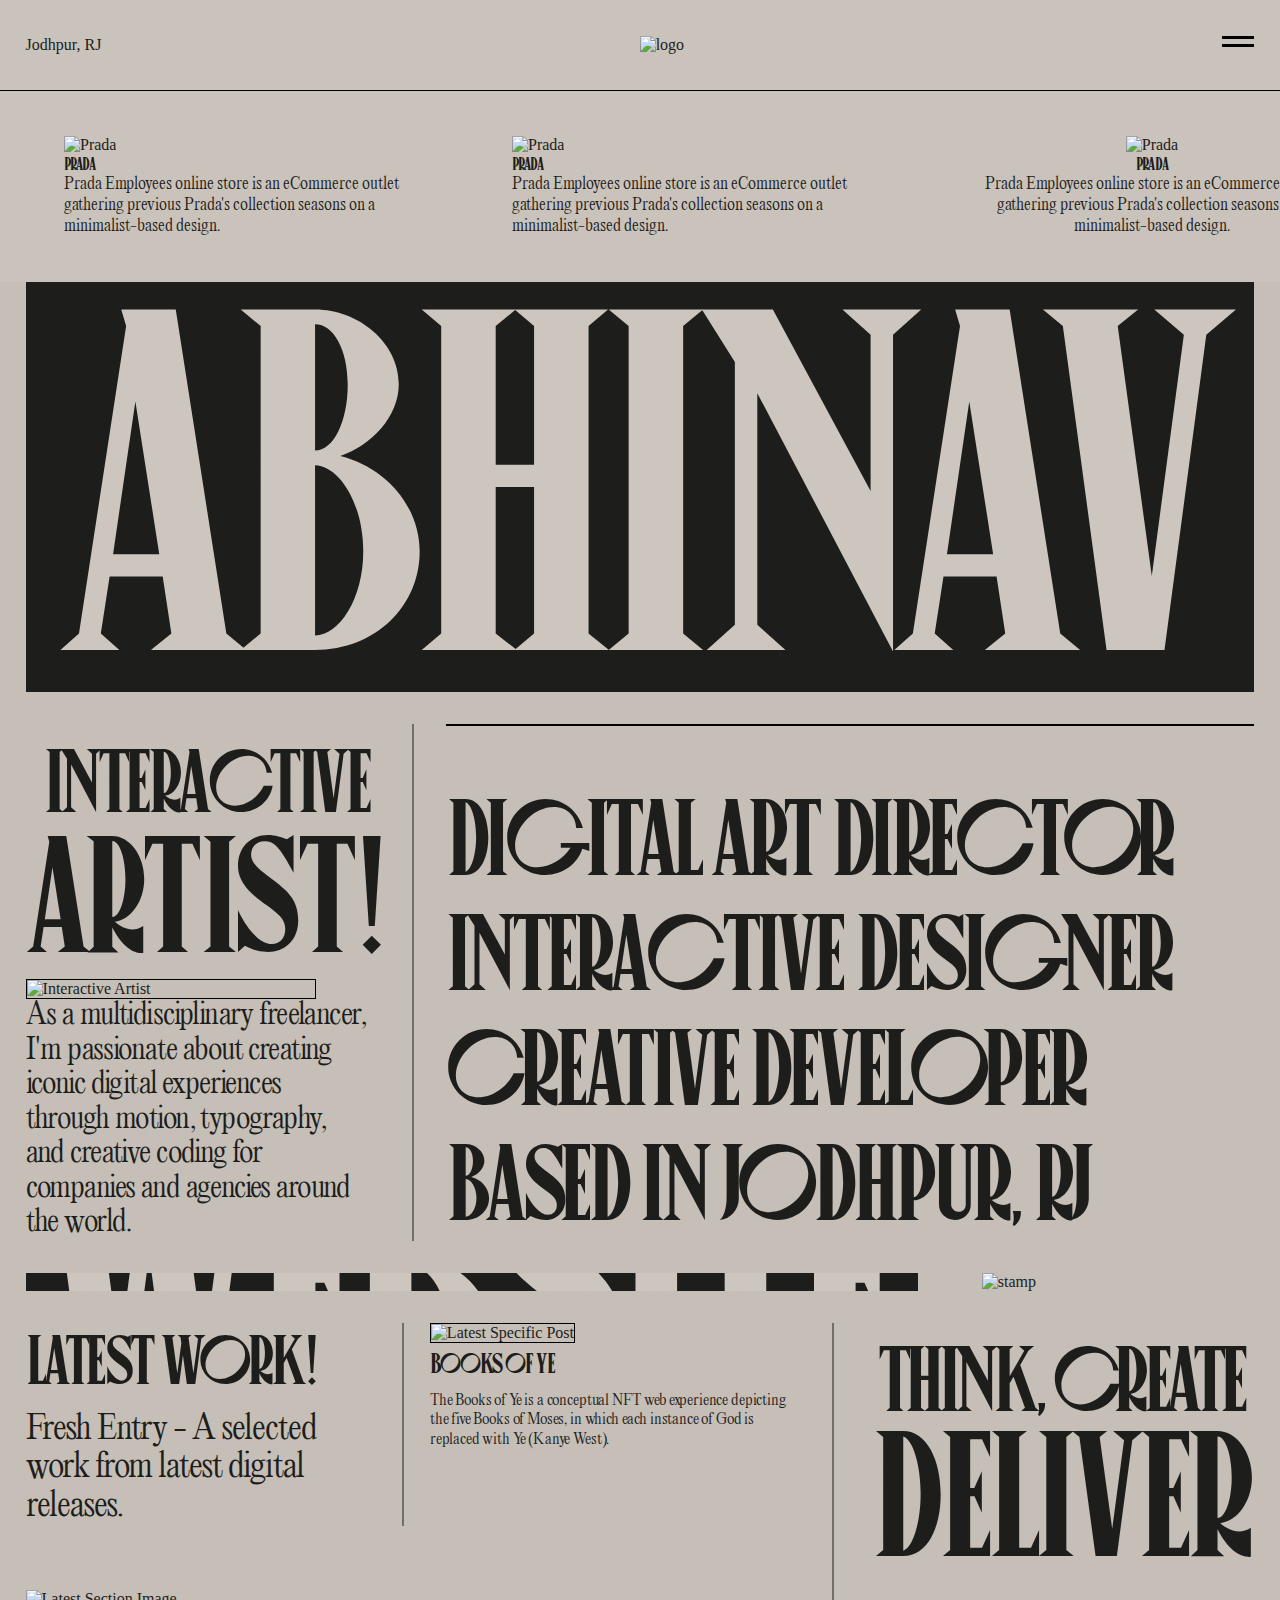
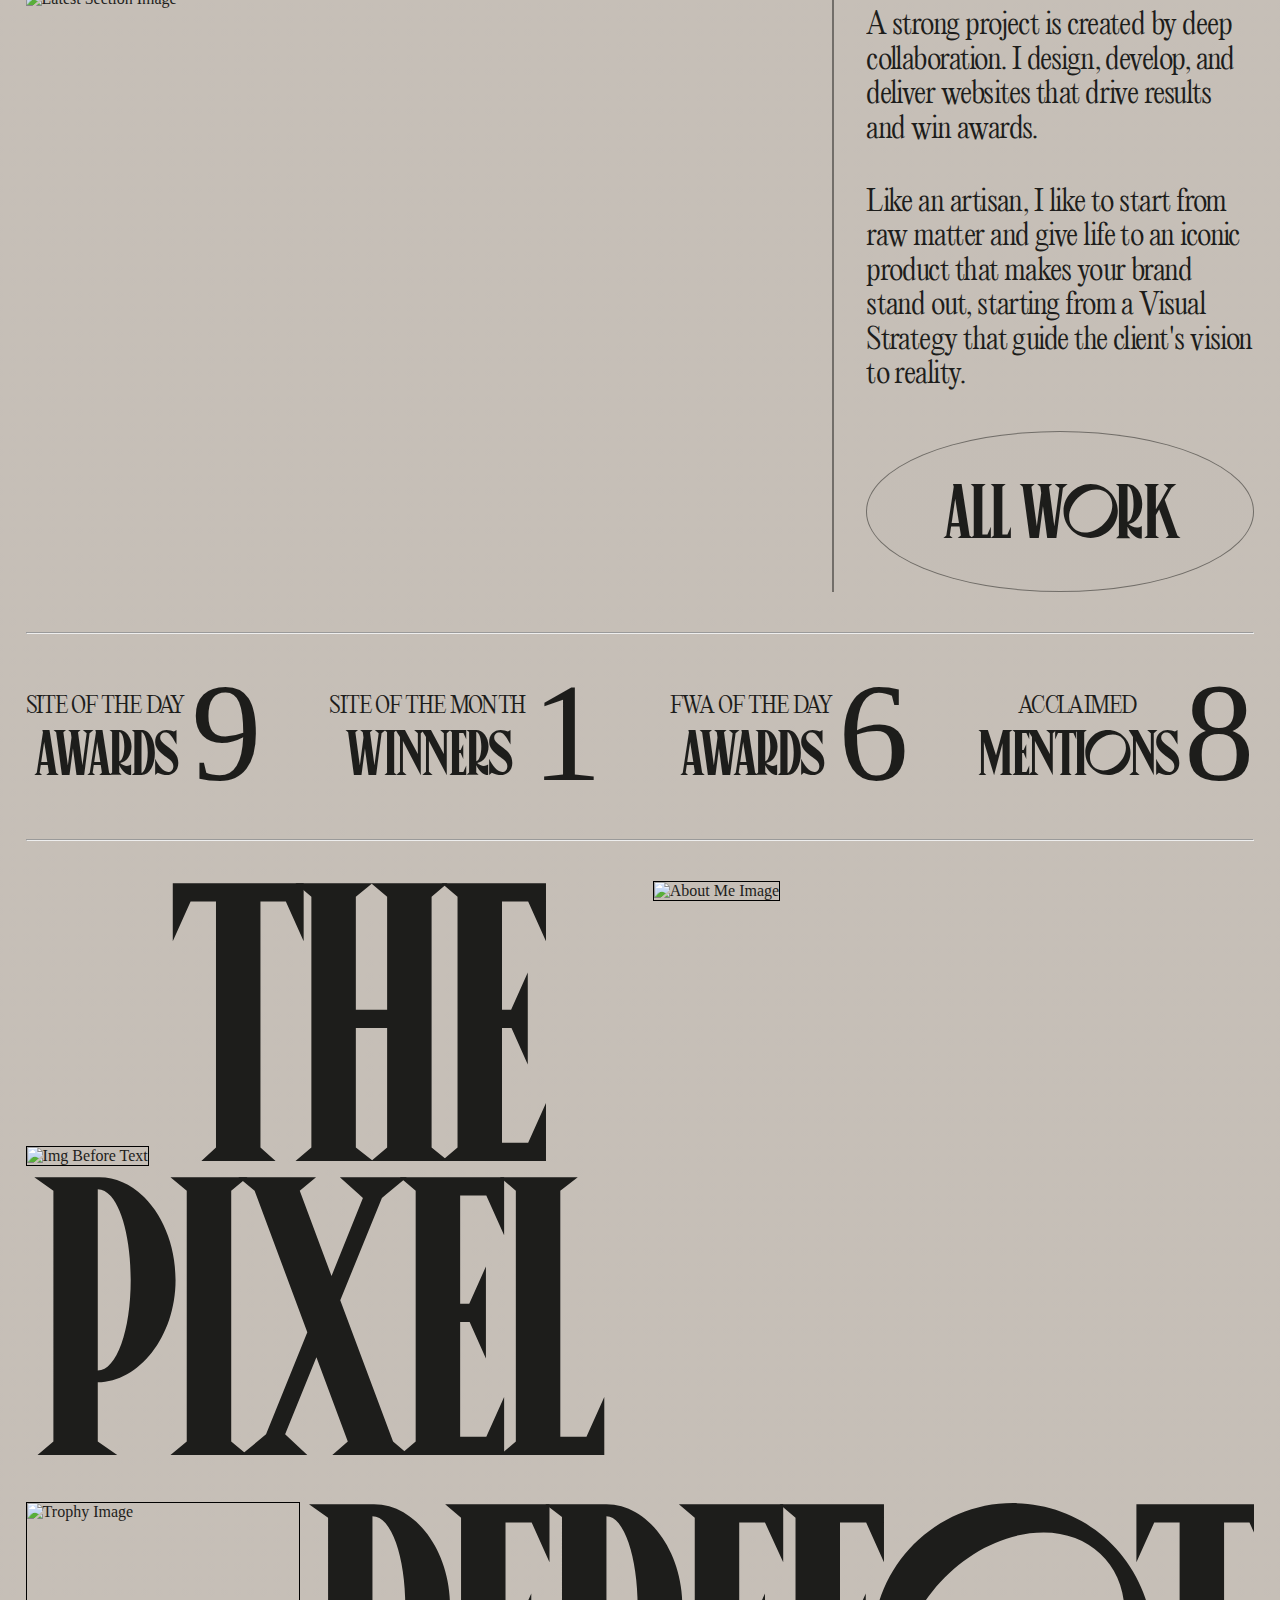
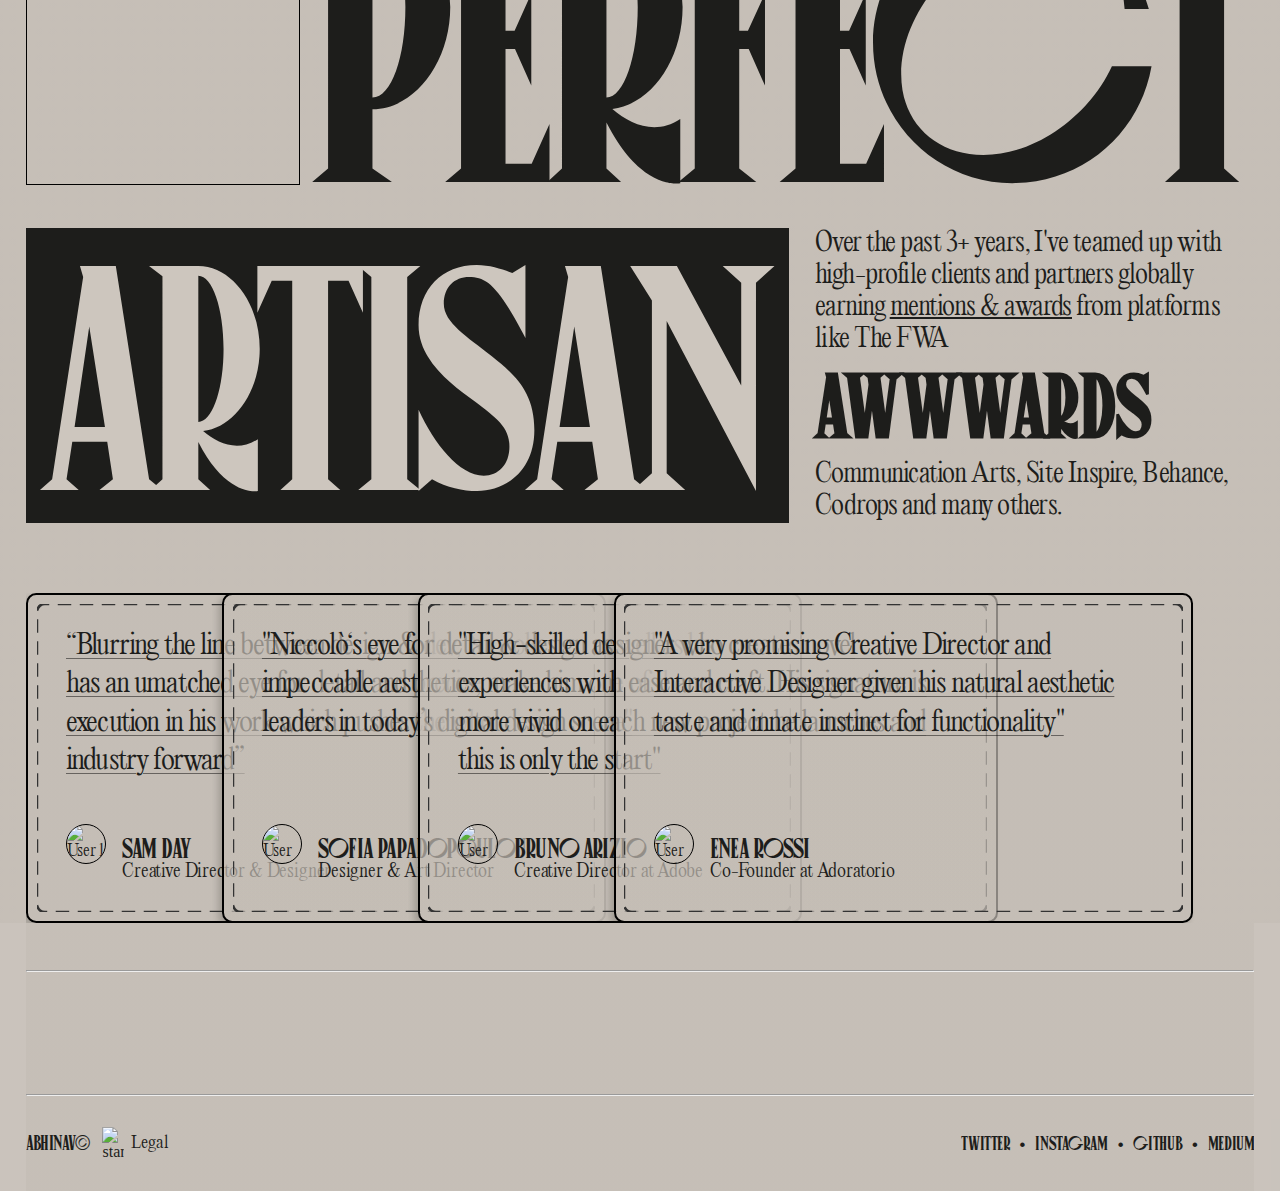
==== STABLE Project Pages/index.html @ 9ff34765 "ADDED STABLE PAGE TO "STABLE" FOLDER" ====
<!DOCTYPE html>
<html lang="en">
  <head>
    <meta charset="UTF-8" />
    <meta http-equiv="X-UA-Compatible" content="IE=edge" />
    <meta name="viewport" content="width=device-width, initial-scale=1.0" />
    <title>Header</title>
    <link rel="stylesheet" href="index.css" />
  </head>
  <body>
    <div class="paper-background"></div>
    <nav>
      <li>Jodhpur, RJ</li>
      <li>
        <a href="#">
          <img
            src="https://uploads-ssl.webflow.com/5f2429f172d117fcee10e819/5f7f87c8b81a6e7a214312f0_header.svg"
            alt="logo"
          />
        </a>
      </li>
      <li>
        <!-- <hr />
        <hr /> -->
        <div class="menu-line upper-line"></div>
        <div class="menu-line lower-line"></div>
      </li>
    </nav>
    <header>
      <li>
        <a href="#">
          <div class="img-block">
            <img
              src="https://uploads-ssl.webflow.com/5f9085a4041dd5427c5ac8ae/615d965c7d1e647b4cb97b73_thumbnail-small.jpeg?"
              alt="Prada"
            />
          </div>
          <div class="txt-block">
            <h3>Prada</h3>
            <p>
              Prada Employees online store is an eCommerce outlet gathering
              previous Prada's collection seasons on a minimalist-based design.
            </p>
          </div>
        </a>
      </li>
      <li>
        <a href="#">
          <div class="img-block">
            <img
              src="https://uploads-ssl.webflow.com/5f9085a4041dd5427c5ac8ae/615d965c7d1e647b4cb97b73_thumbnail-small.jpeg?"
              alt="Prada"
            />
          </div>
          <div class="txt-block">
            <h3>Prada</h3>
            <p>
              Prada Employees online store is an eCommerce outlet gathering
              previous Prada's collection seasons on a minimalist-based design.
            </p>
          </div>
        </a>
      </li>

      <li class="center-element">
        <a href="#">
          <div class="img-block">
            <img
              src="https://uploads-ssl.webflow.com/5f9085a4041dd5427c5ac8ae/615d965c7d1e647b4cb97b73_thumbnail-small.jpeg?"
              alt="Prada"
            />
          </div>
          <div class="txt-block">
            <h3>Prada</h3>
            <p>
              Prada Employees online store is an eCommerce outlet gathering
              previous Prada's collection seasons on a minimalist-based design.
            </p>
          </div>
        </a>
      </li>

      <li>
        <a href="#">
          <div class="img-block">
            <img
              src="https://uploads-ssl.webflow.com/5f9085a4041dd5427c5ac8ae/615d965c7d1e647b4cb97b73_thumbnail-small.jpeg?"
              alt="Prada"
            />
          </div>
          <div class="txt-block">
            <h3>Prada</h3>
            <p>
              Prada Employees online store is an eCommerce outlet gathering
              previous Prada's collection seasons on a minimalist-based design.
            </p>
          </div>
        </a>
      </li>
      <li>
        <a href="#">
          <div class="img-block">
            <img
              src="https://uploads-ssl.webflow.com/5f9085a4041dd5427c5ac8ae/615d965c7d1e647b4cb97b73_thumbnail-small.jpeg?"
              alt="Prada"
            />
          </div>
          <div class="txt-block">
            <h3>Prada</h3>
            <p>
              Prada Employees online store is an eCommerce outlet gathering
              previous Prada's collection seasons on a minimalist-based design.
            </p>
          </div>
        </a>
      </li>
    </header>
    <div class="grid">
      <div class="main-heading">
        <h1>ABHINAV</h1>
      </div>
      <div class="interactive-artist">
        <h2>Interactive <span>Artist!</span></h2>
        <img
          class="img-1px-outline"
          src="https://uploads-ssl.webflow.com/5f2429f172d117fcee10e819/605c6ce3bc0c7d1cd4ca847e_avatar-star.jpeg"
          alt="Interactive Artist"
        />
        <h5>
          As a multidisciplinary freelancer, I'm passionate about creating
          iconic digital experiences through motion, typography, and creative
          coding for companies and agencies around the world.
        </h5>
      </div>
      <div class="skills">
        <img
          class="img-1px-outline"
          src="https://uploads-ssl.webflow.com/5f2429f172d117fcee10e819/605c62f4c78c4ba46a1268be_avatar-1.jpeg"
          alt=""
        />
        <h2 class="pad-t">
          Digital Art Director Interactive Designer Creative Developer Based In
          Jodhpur, RJ
        </h2>
      </div>
      <div class="stamp">
        <div class="stamp-flex">
          <div class="txt-content">
            <h1>WEBSITE</h1>
          </div>
          <img
            src="https://uploads-ssl.webflow.com/5f2429f172d117fcee10e819/60474834660f934090d42877_stamp.png"
            alt="stamp"
          />
        </div>
      </div>
      <div class="latest-work">
        <div class="txt-content">
          <div class="description">
            <h2>Latest Work!</h2>
            <h5>Fresh Entry - A selected work from latest digital releases.</h5>
          </div>
          <div class="latest-specific-post">
            <img
              class="img-1px-outline"
              src="https://uploads-ssl.webflow.com/5f9085a4041dd5427c5ac8ae/61cdc506856e75d4b33cd9bd_thumbnail-small.jpeg?"
              alt="Latest Specific Post"
            />
            <h3>Books Of Ye</h3>
            <p>
              The Books of Ye is a conceptual NFT web experience depicting the
              five Books of Moses, in which each instance of God is replaced
              with Ye (Kanye West).
            </p>
          </div>
        </div>
        <img
          src="https://uploads-ssl.webflow.com/5f2429f172d117fcee10e819/605c679f33f67d3dd00b04b4_avatar-3.jpeg"
          alt="Latest Section Image"
        />
      </div>
      <div class="what-can-i-do">
        <h1>THINK, CREATE <span>DELIVER</span></h1>
        <h5>
          A strong project is created by deep collaboration. I design, develop,
          and deliver websites that drive results and win awards.
        </h5>
        <h5>
          Like an artisan, I like to start from raw matter and give life to an
          iconic product that makes your brand stand out, starting from a Visual
          Strategy that guide the client's vision to reality.
        </h5>
        <a href="#">ALL WORK</a>
      </div>
      <div class="achievements">
        <hr />
        <ul>
          <li>
            <span class="name"> SITE OF THE DAY<br /><b>AWARDS</b></span>
            <span class="value">9</span>
          </li>
          <li>
            <span class="name">
              SITE OF THE MONTH<br />
              <b>WINNERS</b>
            </span>
            <span class="value">1</span>
          </li>
          <li>
            <span class="name">FWA OF THE DAY <br /><b>AWARDS</b></span>
            <span class="value">6</span>
          </li>
          <li>
            <span class="name">ACCLAIMED <br /><b>MENTIONS</b></span>
            <span class="value">8</span>
          </li>
        </ul>
        <hr />
      </div>
      <div class="about-me-head-1">
        <div class="col-1">
          <div class="first">
            <img
              class="img-1px-outline"
              src="https://uploads-ssl.webflow.com/5f2429f172d117fcee10e819/605c70e48081716925e9832a_avatar-hat.jpeg"
              alt="Img Before Text"
            />
            <h1>THE</h1>
          </div>
          <div class="second">
            <h1>PIXEL</h1>
          </div>
        </div>
        <div class="col-2">
          <img
            class="img-1px-outline"
            src="https://uploads-ssl.webflow.com/5f2429f172d117fcee10e819/605c6da4f1f8304440ee2e8c_avatar-2.jpeg"
            alt="About Me Image"
          />
        </div>
      </div>
      <div class="about-me-head-2">
        <img
          class="img-1px-outline"
          src="https://uploads-ssl.webflow.com/5f2429f172d117fcee10e819/605c6fd0f6276ef0c6bacfa4_trophy.jpeg"
          alt="Trophy Image"
        />
        <h1>PERFECT</h1>
      </div>
      <div class="about-me-details">
        <h1>ARTISAN</h1>
        <h5>
          Over the past 3+ years, I've teamed up with high-profile clients and
          partners globally earning <a href="#">mentions & awards</a> from
          platforms like The FWA
          <br />
          <b>AWWWARDS</b>
          <br />
          Communication Arts, Site Inspire, Behance, Codrops and many others.
        </h5>
      </div>
      <div class="reviews-flashcards">
        <li>
          <div class="content">
            <div class="desc">
              “Blurring the line between design & dev, Niccolo has an umatched
              eye for detail and precise execution in his work which pushes the
              whole industry forward”
            </div>
            <div class="user">
              <img
                class="img-1px-outline"
                src="https://uploads-ssl.webflow.com/5f2429f172d117fcee10e819/6172987a792f18104ce0ce14_sam-day.jpg"
                alt="User 1 Img"
              />
              <div class="info">
                <h3 class="name">SAM DAY</h3>
                <h5 class="role">Creative Director & Designer</h5>
              </div>
            </div>
          </div>
          <div class="dotted-border">
            <style>
              .dash {
                width: 100%;
                height: 100%;
                /* dashed border */
                background-image: url("data:image/svg+xml,%3csvg width='100%25' height='100%25' xmlns='http://www.w3.org/2000/svg'%3e%3crect width='100%25' height='100%25' fill='none' rx='8' ry='8' stroke='%23333' stroke-width='2.5' stroke-dasharray='11%2c11' stroke-dashoffset='30' stroke-linecap='square'/%3e%3c/svg%3e");
              }
            </style>

            <div class="dash"></div>
          </div>
        </li>
        <li>
          <div class="content">
            <div class="desc">
              "Niccolò‘s eye for detail & design as well as his impeccable
              aesthetics, make him one of the leaders in today’s digital design
              scene"
            </div>
            <div class="user">
              <img
                class="img-1px-outline"
                src="https://uploads-ssl.webflow.com/5f2429f172d117fcee10e819/615b54ee54045a4769f04eba_sofia-papadopoulou.jpg"
                alt="User 2 Img"
              />
              <div class="info">
                <h3 class="name">SOFIA PAPADOPOULOU</h3>
                <h5 class="role">Designer & Art Director</h5>
              </div>
            </div>
          </div>
          <div class="dotted-border">
            <style>
              .dash {
                width: 100%;
                height: 100%;
                /* dashed border */
                background-image: url("data:image/svg+xml,%3csvg width='100%25' height='100%25' xmlns='http://www.w3.org/2000/svg'%3e%3crect width='100%25' height='100%25' fill='none' rx='8' ry='8' stroke='%23333' stroke-width='2.5' stroke-dasharray='11%2c11' stroke-dashoffset='30' stroke-linecap='square'/%3e%3c/svg%3e");
              }
            </style>

            <div class="dash"></div>
          </div>
        </li>
        <li>
          <div class="content">
            <div class="desc">
              "High-skilled designer who creates novel experiences with ease and
              craft. His signature is more vivid on each new project he launches
              and this is only the start"
            </div>
            <div class="user">
              <img
                class="img-1px-outline"
                src="https://uploads-ssl.webflow.com/5f2429f172d117fcee10e819/615b54ee0df682e04e089676_bruno-arizio.jpg"
                alt="User 3 Img"
              />
              <div class="info">
                <h3 class="name">BRUNO ARIZIO</h3>
                <h5 class="role">
                  Creative Director at <a href="#" target="_blank">Adobe</a>
                </h5>
              </div>
            </div>
          </div>
          <div class="dotted-border">
            <style>
              .dash {
                width: 100%;
                height: 100%;
                /* dashed border */
                background-image: url("data:image/svg+xml,%3csvg width='100%25' height='100%25' xmlns='http://www.w3.org/2000/svg'%3e%3crect width='100%25' height='100%25' fill='none' rx='8' ry='8' stroke='%23333' stroke-width='2.5' stroke-dasharray='11%2c11' stroke-dashoffset='30' stroke-linecap='square'/%3e%3c/svg%3e");
              }
            </style>

            <div class="dash"></div>
          </div>
        </li>
        <li>
          <div class="content">
            <div class="desc">
              "A very promising Creative Director and Interactive Designer given
              his natural aesthetic taste and innate instinct for functionality"
            </div>
            <div class="user">
              <img
                class="img-1px-outline"
                src="https://uploads-ssl.webflow.com/5f2429f172d117fcee10e819/615b54ee9805af64275d2b44_enea-rossi.jpg"
                alt="User 4 Img"
              />
              <div class="info">
                <h3 class="name">ENEA ROSSI</h3>
                <h5 class="role">Co-Founder at <a href="#">Adoratorio</a></h5>
              </div>
            </div>
          </div>
          <div class="dotted-border">
            <style>
              .dash {
                width: 100%;
                height: 100%;
                /* dashed border */
                background-image: url("data:image/svg+xml,%3csvg width='100%25' height='100%25' xmlns='http://www.w3.org/2000/svg'%3e%3crect width='100%25' height='100%25' fill='none' rx='8' ry='8' stroke='%23333' stroke-width='2.5' stroke-dasharray='11%2c11' stroke-dashoffset='30' stroke-linecap='square'/%3e%3c/svg%3e");
              }
            </style>

            <div class="dash"></div>
          </div>
        </li>
      </div>
    </div>
    <footer>
      <hr />
      <div class="ticker">
        <span>
          Let's Create Something Together
          <a href="mailto:abhinavsaraswat2411@gmail.com">EMAIL ME</a>
        </span>
      </div>
      <hr />
      <div class="info">
        <div class="left">
          <h3>ABHINAV©</h3>
          <img
            src="https://uploads-ssl.webflow.com/5f2429f172d117fcee10e819/60474834660f934090d42877_stamp.png"
            alt="stamp"
          />
          <h4>Legal</h4>
        </div>
        <div class="right">
          <span><a href="#">TWITTER</a></span>
          <span class="dot">·</span>
          <span><a href="#">INSTAGRAM</a></span>
          <span class="dot">·</span>
          <span><a href="#">GITHUB</a></span>
          <span class="dot">·</span>
          <span><a href="#">MEDIUM</a></span>
        </div>
      </div>
    </footer>
    <script src="expanding-card.js"></script>
  </body>
</html>
---- STABLE Project Pages/index.css ----
/* FONTS USED: 
Canopee => Canopee Regular
  - Have two font weights => 400, 600
Editorial New => Editorial New Light
 - Have three font weights => 300, 400, 600
*/

/* ^^^^^^^^^^^^^^^^^^^^^^^^^^^^^^ BASE CSS FILE ^^^^^^^^^^^^^^^^^^^^^^^^^^^^^^ */

html,
body {
  margin: 0;
  padding: 0;
  color: #1d1d1b;
  background-color: rgba(196, 189, 181, 0.7);
}

a {
  text-decoration: none;
  color: inherit;
}

@font-face {
  font-family: "Canopee Regular";
  src: url("../fonts/Canopee.woff2") format("woff2");
}

@font-face {
  font-family: "Editorial New Light";
  src: url("../fonts/EditorialNewLight.woff2");
}

/* ------------------------^^^^^^^^^^^^^^^^^^^^^^^^^-------------------------- */

/* ^^^^^^^^^^^^^^^^^^^^^^^^^^^^^^ HEADER CSS FILE ^^^^^^^^^^^^^^^^^^^^^^^^^^^^^^ */
/* ----------------------- BACKGROUND IMAGE ----------------------- */
.paper-background {
  background-image: url("https://uploads-ssl.webflow.com/5f2429f172d117fcee10e819/614f353f1e11a6a7afdd8b74_6059a3e2b9ae6d2bd508685c_pt-texture-2.jpg");

  position: absolute;
  top: 0;
  left: 0;
  right: 0;
  bottom: 0;
  background-position: 50% 50%;
  opacity: 0.7;

  z-index: -10;
}

/* ----------------------- NAV BAR ----------------------- */

nav {
  display: flex;
  justify-content: space-between;

  list-style: none;

  border-bottom: 1px solid black;
  padding: 4vh 2vw;
}

nav img {
  width: 20vh;
  opacity: 1;
}

.menu-line {
  width: 2rem;
  height: 3px;
  background-color: black;
}
.upper-line {
  margin-bottom: 5px;
}

/* ----------------------- HEADER SECTION ----------------------- */

header {
  display: flex;
  gap: 5vw;

  list-style: none;

  padding: 5vh 5vw; /* Later in development, in beginning our list should be in center like at 3 if 5 elements present. So then this left-right padding will be useful for us, but we used it in early phase of development. */

  overflow-x: scroll;
}

header li {
  flex-shrink: 0; /* Here we used this, so that browser should not try to supress all list elements at one place */
  max-width: 30vw;
  /* Our images are styled with 100% because of some default properties of flexbox like one written in above */
  /* By default, by Flexbox our all list elements are divided equally */
}

header .img-block img {
  width: 100%; /* If we didn't use this then our img try to acquire its original width */
}

header .txt-block {
  max-width: 95%;
}

header .center-element {
  text-align: center;
}

header .center-element .txt-block {
  max-width: 100%;
}

/* ------------------------^^^^^^^^^^^^^^^^^^^^^^^^^-------------------------- */

/* ^^^^^^^^^^^^^^^^^^^^^^^^^^^^^^ GRID CSS FILE ^^^^^^^^^^^^^^^^^^^^^^^^^^^^^^ */

body,
h1,
h2,
h3,
h4,
h5,
h6,
p {
  margin: 0;
  padding: 0;
}

h1,
h2,
h3 {
  font-family: "Canopee Regular", sans-serif;
  font-weight: 400;
  letter-spacing: -0.05em;
}

h4,
h5,
h6,
p {
  font-family: "Editorial New Light";
  font-weight: 300;
}

.grid {
  background-image: linear-gradient(
      rgba(196, 189, 181, 0.7),
      rgba(196, 189, 181, 0.7)
    ),
    url("https://uploads-ssl.webflow.com/5f2429f172d117fcee10e819/614f353f1e11a6a7afdd8b74_6059a3e2b9ae6d2bd508685c_pt-texture-2.jpg");

  display: grid;
  gap: 2rem;
  grid-auto-columns: 1fr;
  grid-template-areas:
    "Area-4 Area-4 Area-4"
    "Area-2 Area-3 Area-3"
    "Area Area Area"
    "Area-5 Area-5 Area-6"
    "Area-11 Area-11 Area-11"
    "Area-9 Area-9 Area-9"
    "Area-8 Area-8 Area-8"
    "Area-7 Area-7 Area-7"
    "Area-10 Area-10 Area-10";
  padding: 0 2vw;
}

.pad-t {
  padding-top: 2vw;
}

.img-1px-outline {
  border: 1px solid #000;
}

/* Below style property is temporary */
.grid > * {
  overflow: hidden;
}

/* ------------------------------- MAIN HEADING ------------------------------- */

.main-heading {
  grid-area: Area-4;
  text-align: center;

  background-color: #1d1d1b;
  color: #cdc6be;
}

.main-heading h1 {
  font-size: 38vw;
  letter-spacing: -0.035em;
  font-weight: 400;
  line-height: 32vw;
}

/* ------------------------------- INTERACTIVE ARTIST ------------------------------- */

.interactive-artist {
  grid-area: Area-2;

  display: flex;
  flex-direction: column;
  justify-content: space-between;

  padding-right: 2vw;
  border-right: 2px solid #1d1d1b80;
}

.interactive-artist img {
  width: 80%;
}

.interactive-artist h2 {
  font-size: 7vw;
  text-align: center;
  word-wrap: break-word;

  line-height: 9vw;
}

.interactive-artist h2 span {
  font-size: 13vw;
}

.interactive-artist h5 {
  font-size: 2.25vw;
  max-width: 95%;
  letter-spacing: -0.02em;
  line-height: 2.7vw;
}

/* ------------------------------- SKILLS ------------------------------- */

.skills {
  grid-area: Area-3;

  display: flex;
  flex-direction: column;
  justify-content: space-between;
}

.skills img {
  width: 100%;
}

.skills h2 {
  font-size: 8.5vw;
}

/* ------------------------------- STAMP ------------------------------- */
.stamp {
  grid-area: Area;
}
.stamp-flex {
  display: flex;
  justify-content: space-between;
  /* gap: 2vw; */
}

.stamp .txt-content {
  background-color: #1d1d1b;
  color: #cdc6be;

  display: flex;
  align-items: center;
  justify-content: center;

  font-size: 13vw;
  width: 72vw;
}

.stamp .txt-content h1 {
  font-size: 29vw;
  line-height: 0vw;
  letter-spacing: -0.05em;
  padding-right: 2vw;
}

.stamp img {
  width: 22vw;
  margin-left: 5vw;
}

/* ------------------------------- LATEST WORK ------------------------------- */

.latest-work {
  grid-area: Area-5;

  padding-right: 2vw;
  border-right: 2px solid #1d1d1b80;
}

.latest-work .txt-content {
  display: flex;
  padding-bottom: 5vw;
}

.latest-work .txt-content > * {
  flex: 1;
}

.latest-work img {
  width: 100%;
}

.latest-work .description {
  border-right: 2px solid #1d1d1b80;
}

.latest-work .description h2 {
  font-size: 5.5vw;
}

.latest-work .description h5 {
  font-size: 2.6vw;
  line-height: 3vw;
  text-align: left;
  letter-spacing: -0.03em;
  width: 90%;
  margin-top: 1vw;
}

.latest-specific-post {
  padding-left: 2vw;
}

.latest-specific-post h3 {
  font-size: 2.2vw;
  margin-top: 0.5vw;
}

.latest-specific-post p {
  font-size: 1.2vw;
  line-height: 1.5vw;
  letter-spacing: -0.01em;
  margin-top: 1vw;
}

/* ------------------------------- WHAT CAN I DO ------------------------------- */

.what-can-i-do {
  grid-area: Area-6;
}

.what-can-i-do h1 {
  font-size: 7.2vw;
  text-align: center;
  line-height: 9vw;
  letter-spacing: -0.06em;
  margin-bottom: 2vw;
}

.what-can-i-do h1 span {
  font-size: 14vw;
}

.what-can-i-do h5 {
  margin-bottom: 3vw;
  font-size: 2.25vw;
  line-height: 2.7vw;
  letter-spacing: -0.019em;
}

.what-can-i-do a {
  border: 1px solid rgba(29, 29, 27, 0.5);
  background-image: linear-gradient(
      rgba(196, 189, 181, 0.7),
      rgba(196, 189, 181, 0.7)
    ),
    url("https://uploads-ssl.webflow.com/5f2429f172d117fcee10e819/614f353f1e11a6a7afdd8b74_6059a3e2b9ae6d2bd508685c_pt-texture-2.jpg");
  border-radius: 50%;

  text-decoration: none;
  color: inherit;

  display: flex;
  justify-content: center;
  align-items: center;
  padding: 3vw;
  font-size: 6vw;
  letter-spacing: -0.04em;

  font-family: "Canopee Regular", sans-serif;
}

/* ------------------------------- ACHIEVEMENTS ------------------------------- */

.achievements {
  grid-area: Area-11;
}

.achievements ul {
  list-style: none;
  display: flex;
  justify-content: space-between;
  padding: 3.5vw 0 3vw 0;
}

.achievements li {
  display: flex;
  gap: 0.5vw;
}

.achievements li .name {
  font-size: 1.7vw;
  text-align: center;
  line-height: 2vw;
  letter-spacing: -0.03em;
  font-family: "Editorial New Light", sans-serif;
}

.achievements li .name b {
  font-family: "Canopee Regular", sans-serif;
  font-weight: 400;
  font-size: 5vw;
  line-height: 5vw;
  letter-spacing: -0.045em;
}

.achievements li .value {
  font-size: 11vw;
  line-height: 6vw;
  font-family: "Times New Roman", Times, serif;
}

.achievements hr {
  color: #1d1d1b80;
}

/* ------------------------------- ABOUT ME HEAD 1 ------------------------------- */
/* We can also build this section by using grid inside our main grid */

.about-me-head-1 {
  grid-area: Area-9;
}

.about-me-head-1 {
  display: flex;
  gap: 2vw;
}

.about-me-head-1 .col-1,
.about-me-head-1 .col-2 {
  width: 50%;
}

.about-me-head-1 .col-1 .first img {
  display: inline;

  width: 29%;
  height: 22vw;
  margin-right: 1vw;
}

.about-me-head-1 .col-1 .first h1 {
  display: inline;
}

.about-me-head-1 .col-1 .first h1,
.about-me-head-1 .col-1 .second h1,
.about-me-head-2 h1 {
  font-size: 31vw;
}

.about-me-head-1 .col-1 h1,
.about-me-head-2 h1 {
  line-height: 23vw;
}

.about-me-head-1 .col-2 img {
  height: 45vw;
}

/* ------------------------------- ABOUT ME HEAD 2 ------------------------------- */

.about-me-head-2 {
  grid-area: Area-8;

  display: flex;
}

.about-me-head-2 img {
  width: 29%;
  height: 22vw;
}

/* ------------------------------- ABOUT ME DETAILS ------------------------------- */
.about-me-details {
  grid-area: Area-7;
  display: flex;

  margin-bottom: 3vw;
}

.about-me-details h1 {
  padding: 2vw 2vw 0.3vw 1vw;
  background-color: #1d1d1b;
  color: #cdc6be;
  letter-spacing: -0.045em;
  line-height: 20vw;
  font-size: 25vw;
  margin-right: 2vw;
}

.about-me-details h5 {
  max-width: 95%;
  font-size: 2vw;
  line-height: 2.5vw;
  letter-spacing: -0.02em;

  align-self: center;
}

.about-me-details h5 a {
  text-decoration: underline;
}

.about-me-details h5 b {
  font-family: "Canopee Regular", sans-serif;
  font-weight: 600;
  font-size: 7vw;
  line-height: 8vw;
}

/* ------------------------------- FLASHCARDS ------------------------------- */

.reviews-flashcards {
  grid-area: Area-10;

  display: flex;
}

.reviews-flashcards li {
  flex-shrink: 0;
  padding: 2.5vw 3vw 3vw;
  border: 2px solid #000;
  border-radius: 0.8vw;

  list-style: none;

  transform: skew(0deg);
  background-image: linear-gradient(
      rgba(196, 189, 181, 0.7),
      rgba(196, 189, 181, 0.7)
    ),
    url("https://uploads-ssl.webflow.com/5f2429f172d117fcee10e819/614f353f1e11a6a7afdd8b74_6059a3e2b9ae6d2bd508685c_pt-texture-2.jpg");

  box-shadow: -4px 4px 6px 0 rgba(29, 29, 27, 0.2);

  width: 39vw;

  transition: 0.5s all;
}
.reviews-flashcards .desc {
  font-size: 2.2vw;
  line-height: 3vw;
  letter-spacing: -0.03em;

  text-decoration: underline;
  text-underline-offset: 0.3vw;
  text-decoration-thickness: 0.5px;
  text-decoration-color: #0000007a;
}

.dotted-border {
  position: absolute;
  left: 0;
  top: 0;
  right: 0;
  bottom: 0;
  z-index: 0;
  padding: 0.7vw;
}

.reviews-flashcards li:nth-child(2) {
  position: relative;
  left: -30vw;
}
.reviews-flashcards li:nth-child(3) {
  position: relative;
  left: -60vw;
}
.reviews-flashcards li:nth-child(4) {
  position: relative;
  left: -90vw;
}

.reviews-flashcards li:hover {
  background-image: linear-gradient(
      rgba(180, 172, 163, 0.7),
      rgba(180, 172, 163, 0.7)
    ),
    url("https://uploads-ssl.webflow.com/5f2429f172d117fcee10e819/614f353f1e11a6a7afdd8b74_6059a3e2b9ae6d2bd508685c_pt-texture-2.jpg");
}

.reviews-flashcards .user img,
.reviews-flashcards .user .info {
  display: inline-block;
}

.reviews-flashcards .user img {
  width: 3vw;
  height: 3vw;
  margin-right: 1vw;
  border-radius: 50%;
}

.reviews-flashcards .user .info .name {
  margin-bottom: 0.2vw;
  font-size: 2.2vw;
  line-height: 2vw;
  font-weight: 400;
  letter-spacing: -0.03em;
  text-transform: uppercase;
}

.reviews-flashcards .user .info .role {
  font-size: 1.4vw;
  line-height: 1.3vw;
  letter-spacing: -0.01em;
}

.reviews-flashcards li .content {
  font-family: "Editorial New Light", sans-serif;
  display: flex;
  flex-direction: column;
  height: 20vw;
  justify-content: space-between;
}

/* ------------------------------- FOOTER ------------------------------- */

footer {
  background-image: linear-gradient(
      rgba(196, 189, 181, 0.7),
      rgba(196, 189, 181, 0.7)
    ),
    url("https://uploads-ssl.webflow.com/5f2429f172d117fcee10e819/614f353f1e11a6a7afdd8b74_6059a3e2b9ae6d2bd508685c_pt-texture-2.jpg");

  margin: 0 2vw;
  overflow-x: hidden;
  padding: 3vw 0 2vw;
}

@keyframes bettermarquee {
  0% {
    left: 100%;
  }
  100% {
    left: -100%;
  }
}

footer .ticker {
  white-space: nowrap;
  width: 100%;
}

footer .ticker span {
  font-family: "Editorial New Light", sans-serif;

  font-size: 6vw;
  line-height: 8vw;
  font-weight: 300;
  letter-spacing: -0.04em;

  width: 100%;

  animation: bettermarquee 10s linear infinite;
  position: relative;
  left: 100%;
}

footer .ticker:hover span {
  animation-play-state: paused;
}

footer .ticker a {
  padding: 0.5vw 0.8vw 0.8vw;
  background-color: #1d1d1b;
  color: #cdc6be;
  font-family: "Canopee Regular", sans-serif;
}

footer .info {
  display: flex;
  justify-content: space-between;
  align-items: center;

  margin-top: 2vw;
}

footer .left {
  display: flex;
  align-items: center;
}

footer .info .left h3 {
  font-size: 1.6vw;
  line-height: 1.3vw;
  letter-spacing: -0.03em;
}

footer .info .left > * {
  display: inline-block;
}

footer .info .left img {
  width: 1.7vw;
  margin-left: 1vw;
}

footer .info .left h4 {
  font-size: 1.3vw;
  line-height: 1.3vw;
  margin-left: 0.5vw;
}

footer .info .right {
  display: flex;
  align-items: center;
}

footer .info .right a {
  font-family: "Canopee Regular", sans-serif;
  font-weight: 400;
  font-size: 1.5vw;
  line-height: 1.5vw;
  letter-spacing: -0.02em;
}

footer .info .right .dot {
  margin: 0 0.5vw;
  font-size: 3vw;
}

/* ------------------------^^^^^^^^^^^^^^^^^^^^^^^^^-------------------------- */
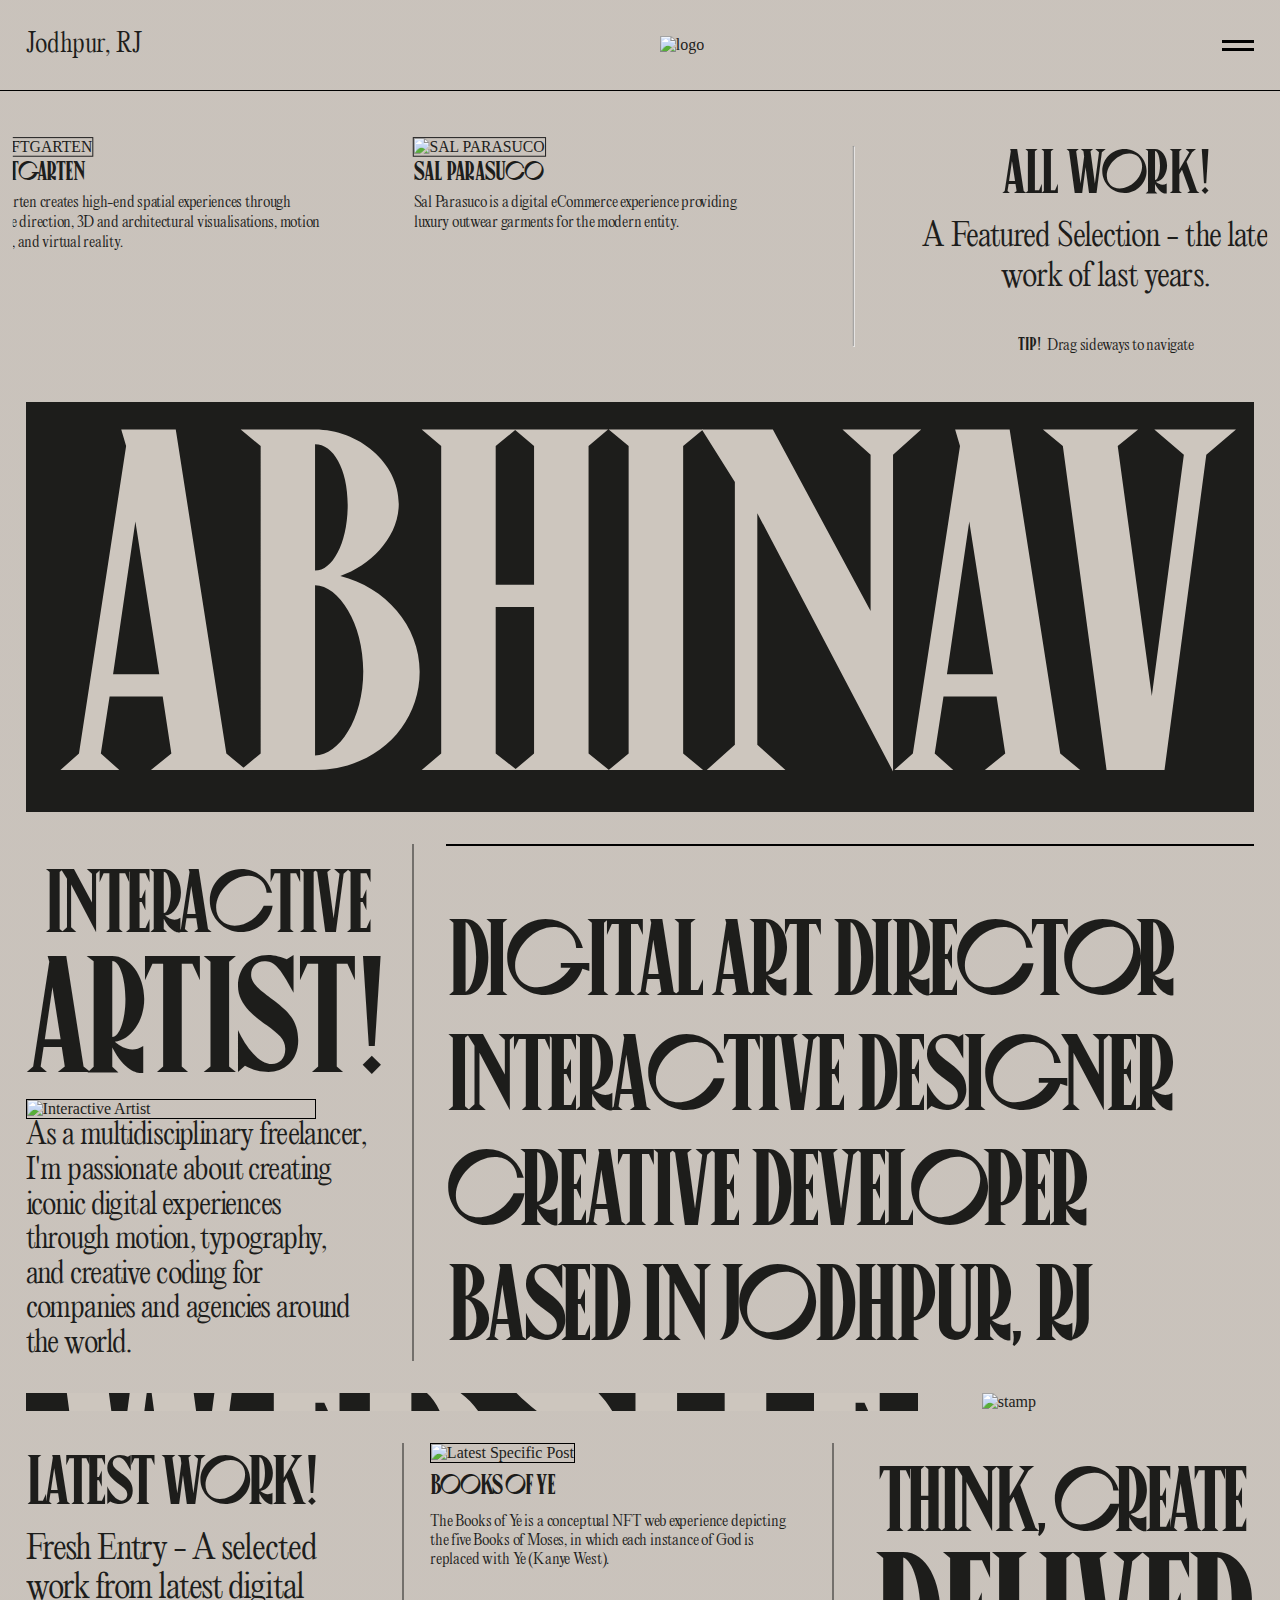
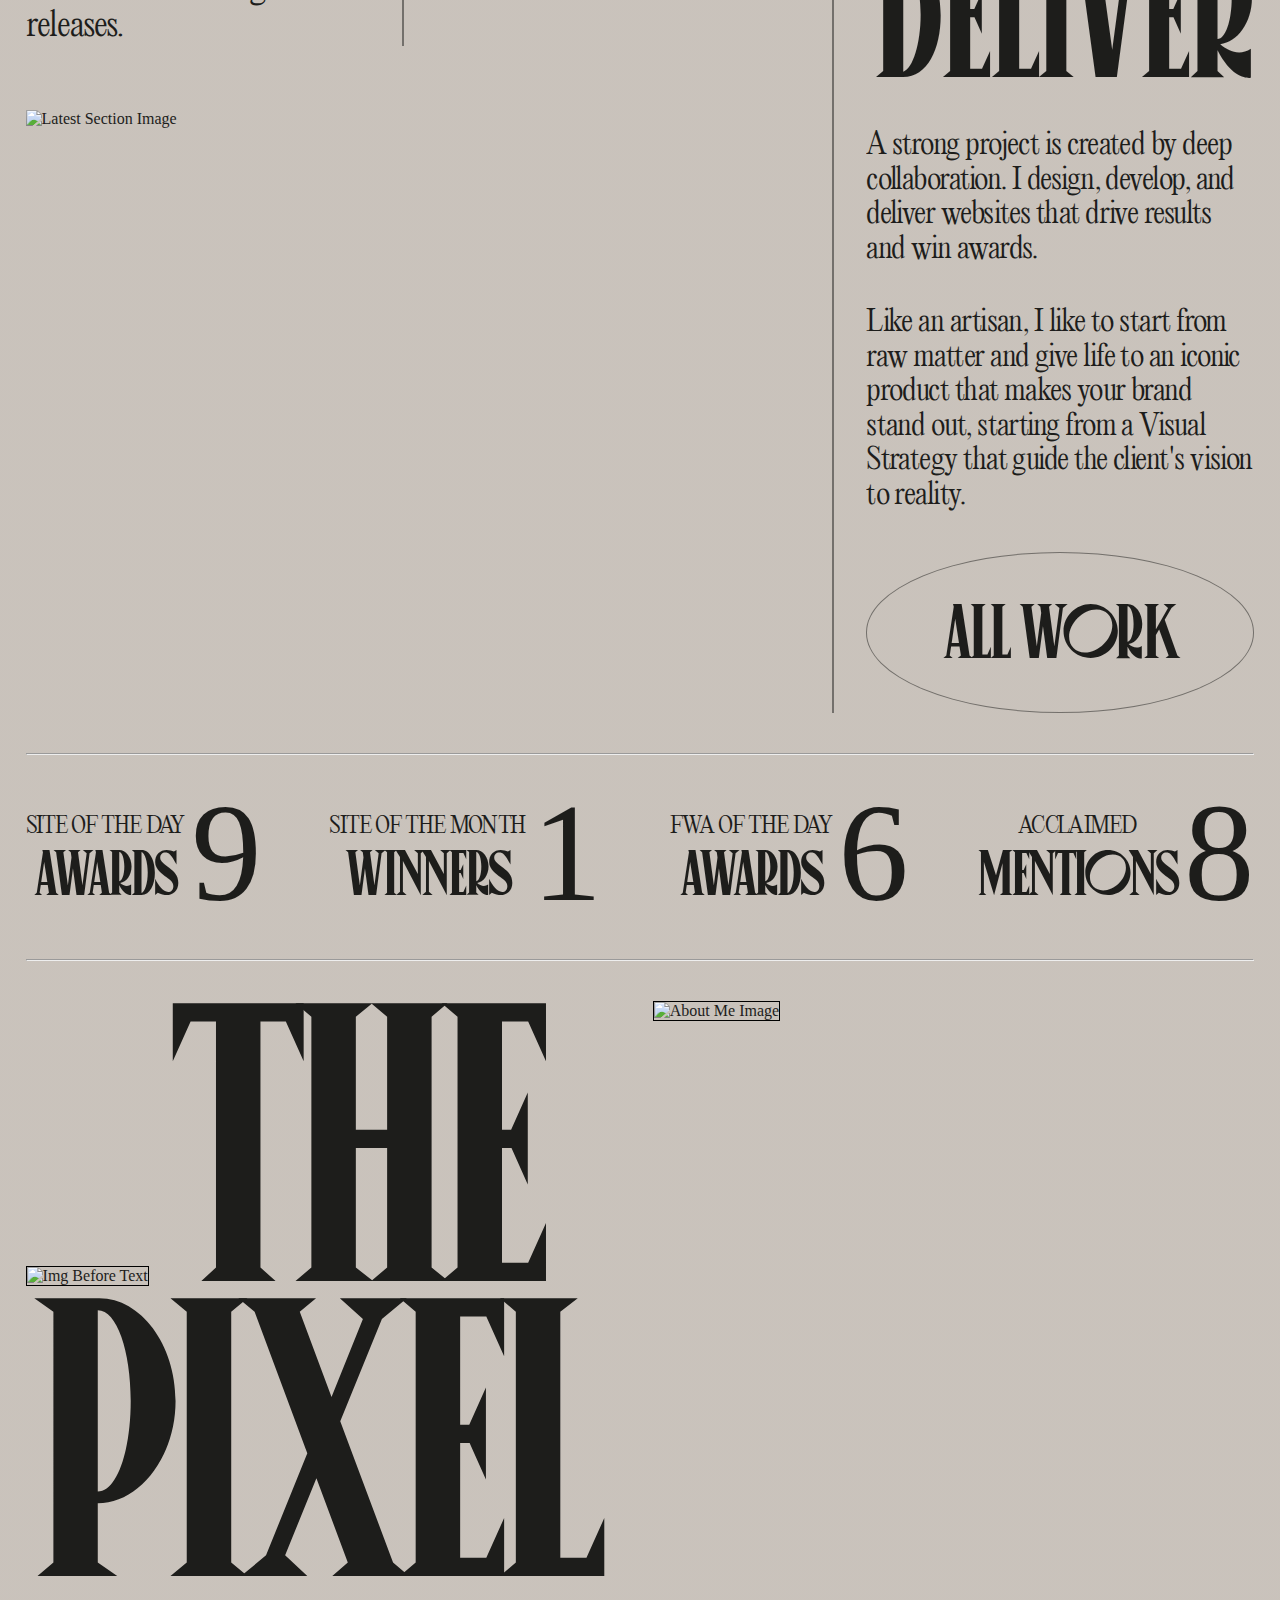
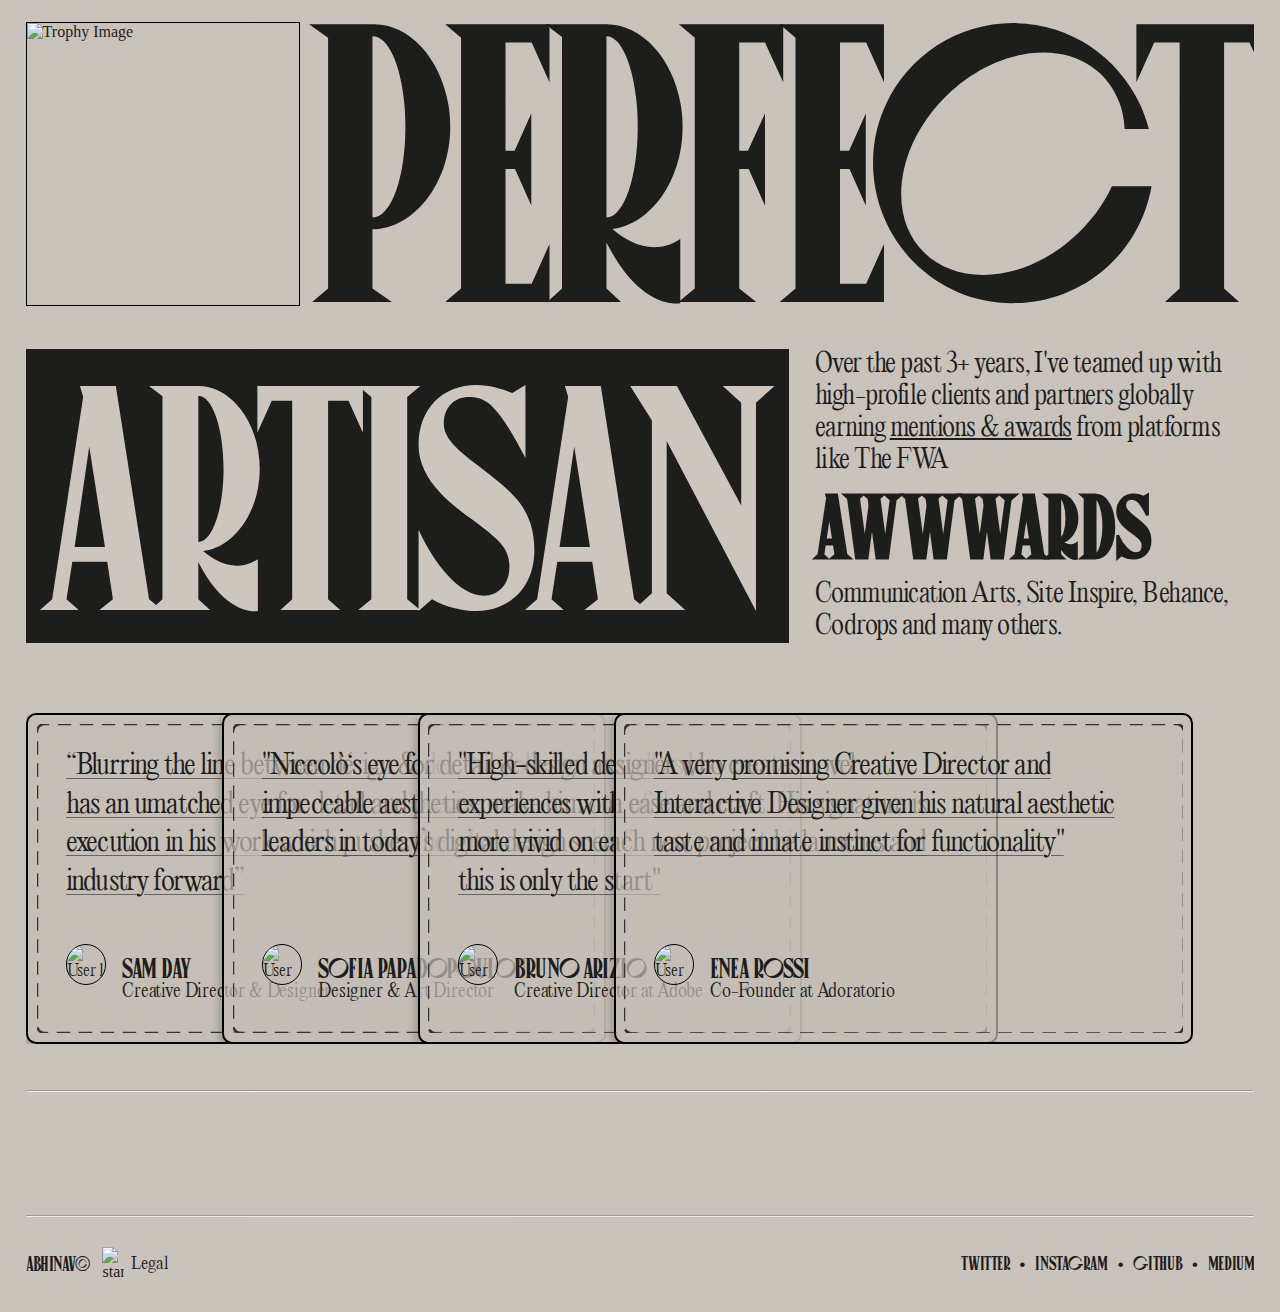
==== commit 1957f30d: "Added STABLE version" ====
--- a/STABLE Project Pages/index.html
+++ b/STABLE Project Pages/index.html
@@ -8,9 +8,8 @@
     <link rel="stylesheet" href="index.css" />
   </head>
   <body>
-    <div class="paper-background"></div>
     <nav>
-      <li>Jodhpur, RJ</li>
+      <li class="location">Jodhpur, RJ</li>
       <li>
         <a href="#">
           <img
@@ -31,6 +30,50 @@
         <a href="#">
           <div class="img-block">
             <img
+              src="https://uploads-ssl.webflow.com/5f9085a4041dd5427c5ac8ae/616ec19001d741cd58f6c55d_thumbnail-small.jpeg?"
+              alt="LOFTGARTEN"
+            />
+          </div>
+          <div class="txt-block">
+            <h3>LOFTGARTEN</h3>
+            <p>
+              Loftgarten creates high-end spatial experiences through creative
+              direction, 3D and architectural visualisations, motion design, and
+              virtual reality.
+            </p>
+          </div>
+        </a>
+      </li>
+      <li>
+        <a href="#">
+          <div class="img-block">
+            <img
+              src="https://uploads-ssl.webflow.com/5f9085a4041dd5427c5ac8ae/6154c08f2cb3f82f2dce7b6d_thumbnail-small.jpeg?"
+              alt="SAL PARASUCO"
+            />
+          </div>
+          <div class="txt-block">
+            <h3>SAL PARASUCO</h3>
+            <p>
+              Sal Parasuco is a digital eCommerce experience providing luxury
+              outwear garments for the modern entity.
+            </p>
+          </div>
+        </a>
+      </li>
+
+      <hr />
+      <li class="center-element">
+        <h2>ALL WORK!</h2>
+        <h4>A Featured Selection - the latest work of last years.</h4>
+        <span class="tip"> <b>TIP!</b>Drag sideways to navigate </span>
+      </li>
+      <hr />
+
+      <li>
+        <a href="#">
+          <div class="img-block">
+            <img
               src="https://uploads-ssl.webflow.com/5f9085a4041dd5427c5ac8ae/615d965c7d1e647b4cb97b73_thumbnail-small.jpeg?"
               alt="Prada"
             />
@@ -48,68 +91,15 @@
         <a href="#">
           <div class="img-block">
             <img
-              src="https://uploads-ssl.webflow.com/5f9085a4041dd5427c5ac8ae/615d965c7d1e647b4cb97b73_thumbnail-small.jpeg?"
-              alt="Prada"
+              src="https://uploads-ssl.webflow.com/5f9085a4041dd5427c5ac8ae/615d964b41e06766b5de4c50_thumbnail-small.jpeg?"
+              alt="AQUERONE"
             />
           </div>
           <div class="txt-block">
-            <h3>Prada</h3>
+            <h3>AQUERONE</h3>
             <p>
-              Prada Employees online store is an eCommerce outlet gathering
-              previous Prada's collection seasons on a minimalist-based design.
-            </p>
-          </div>
-        </a>
-      </li>
-
-      <li class="center-element">
-        <a href="#">
-          <div class="img-block">
-            <img
-              src="https://uploads-ssl.webflow.com/5f9085a4041dd5427c5ac8ae/615d965c7d1e647b4cb97b73_thumbnail-small.jpeg?"
-              alt="Prada"
-            />
-          </div>
-          <div class="txt-block">
-            <h3>Prada</h3>
-            <p>
-              Prada Employees online store is an eCommerce outlet gathering
-              previous Prada's collection seasons on a minimalist-based design.
-            </p>
-          </div>
-        </a>
-      </li>
-
-      <li>
-        <a href="#">
-          <div class="img-block">
-            <img
-              src="https://uploads-ssl.webflow.com/5f9085a4041dd5427c5ac8ae/615d965c7d1e647b4cb97b73_thumbnail-small.jpeg?"
-              alt="Prada"
-            />
-          </div>
-          <div class="txt-block">
-            <h3>Prada</h3>
-            <p>
-              Prada Employees online store is an eCommerce outlet gathering
-              previous Prada's collection seasons on a minimalist-based design.
-            </p>
-          </div>
-        </a>
-      </li>
-      <li>
-        <a href="#">
-          <div class="img-block">
-            <img
-              src="https://uploads-ssl.webflow.com/5f9085a4041dd5427c5ac8ae/615d965c7d1e647b4cb97b73_thumbnail-small.jpeg?"
-              alt="Prada"
-            />
-          </div>
-          <div class="txt-block">
-            <h3>Prada</h3>
-            <p>
-              Prada Employees online store is an eCommerce outlet gathering
-              previous Prada's collection seasons on a minimalist-based design.
+              Fusing plant-based wellness with a high-design aesthetic, Aquerone
+              is Europe's first luxury CBD and cannabis lifestyle concept store.
             </p>
           </div>
         </a>
@@ -421,5 +411,6 @@
       </div>
     </footer>
     <script src="expanding-card.js"></script>
+    <script src="header.js"></script>
   </body>
 </html>
--- a/STABLE Project Pages/index.css
+++ b/STABLE Project Pages/index.css
@@ -7,12 +7,23 @@
 
 /* ^^^^^^^^^^^^^^^^^^^^^^^^^^^^^^ BASE CSS FILE ^^^^^^^^^^^^^^^^^^^^^^^^^^^^^^ */
 
+/* FONTS USED: 
+Canopee => Canopee Regular
+  - Have two font weights => 400, 600
+Editorial New => Editorial New Light
+ - Have three font weights => 300, 400, 600
+*/
+
 html,
 body {
   margin: 0;
   padding: 0;
   color: #1d1d1b;
-  background-color: rgba(196, 189, 181, 0.7);
+  background-image: linear-gradient(
+      rgba(196, 189, 181, 0.7),
+      rgba(196, 189, 181, 0.7)
+    ),
+    url("https://uploads-ssl.webflow.com/5f2429f172d117fcee10e819/614f353f1e11a6a7afdd8b74_6059a3e2b9ae6d2bd508685c_pt-texture-2.jpg");
 }
 
 a {
@@ -33,87 +44,6 @@
 /* ------------------------^^^^^^^^^^^^^^^^^^^^^^^^^-------------------------- */
 
 /* ^^^^^^^^^^^^^^^^^^^^^^^^^^^^^^ HEADER CSS FILE ^^^^^^^^^^^^^^^^^^^^^^^^^^^^^^ */
-/* ----------------------- BACKGROUND IMAGE ----------------------- */
-.paper-background {
-  background-image: url("https://uploads-ssl.webflow.com/5f2429f172d117fcee10e819/614f353f1e11a6a7afdd8b74_6059a3e2b9ae6d2bd508685c_pt-texture-2.jpg");
-
-  position: absolute;
-  top: 0;
-  left: 0;
-  right: 0;
-  bottom: 0;
-  background-position: 50% 50%;
-  opacity: 0.7;
-
-  z-index: -10;
-}
-
-/* ----------------------- NAV BAR ----------------------- */
-
-nav {
-  display: flex;
-  justify-content: space-between;
-
-  list-style: none;
-
-  border-bottom: 1px solid black;
-  padding: 4vh 2vw;
-}
-
-nav img {
-  width: 20vh;
-  opacity: 1;
-}
-
-.menu-line {
-  width: 2rem;
-  height: 3px;
-  background-color: black;
-}
-.upper-line {
-  margin-bottom: 5px;
-}
-
-/* ----------------------- HEADER SECTION ----------------------- */
-
-header {
-  display: flex;
-  gap: 5vw;
-
-  list-style: none;
-
-  padding: 5vh 5vw; /* Later in development, in beginning our list should be in center like at 3 if 5 elements present. So then this left-right padding will be useful for us, but we used it in early phase of development. */
-
-  overflow-x: scroll;
-}
-
-header li {
-  flex-shrink: 0; /* Here we used this, so that browser should not try to supress all list elements at one place */
-  max-width: 30vw;
-  /* Our images are styled with 100% because of some default properties of flexbox like one written in above */
-  /* By default, by Flexbox our all list elements are divided equally */
-}
-
-header .img-block img {
-  width: 100%; /* If we didn't use this then our img try to acquire its original width */
-}
-
-header .txt-block {
-  max-width: 95%;
-}
-
-header .center-element {
-  text-align: center;
-}
-
-header .center-element .txt-block {
-  max-width: 100%;
-}
-
-/* ------------------------^^^^^^^^^^^^^^^^^^^^^^^^^-------------------------- */
-
-/* ^^^^^^^^^^^^^^^^^^^^^^^^^^^^^^ GRID CSS FILE ^^^^^^^^^^^^^^^^^^^^^^^^^^^^^^ */
-
 body,
 h1,
 h2,
@@ -126,6 +56,145 @@
   padding: 0;
 }
 
+/* ----------------------- NAV BAR ----------------------- */
+
+nav {
+  display: flex;
+  justify-content: space-between;
+  align-items: center;
+
+  list-style: none;
+
+  border-bottom: 1px solid black;
+  padding: 4vh 2vw;
+}
+
+nav .location {
+  font-family: "Editorial New Light", sans-serif;
+  font-weight: 300;
+  font-size: 2.8vh;
+  line-height: 2vh;
+}
+
+nav img {
+  width: 30vh;
+  opacity: 1;
+}
+
+.menu-line {
+  width: 2rem;
+  height: 3px;
+  background-color: black;
+}
+.upper-line {
+  margin-bottom: 5px;
+}
+
+/* ----------------------- HEADER SECTION ----------------------- */
+
+header {
+  display: flex;
+  gap: 5vw;
+
+  list-style: none;
+
+  padding: 5vh 5vw; /* Later in development, in beginning our list should be in center like at 3 if 5 elements present. So then this left-right padding will be useful for us, but we used it in early phase of development. */
+
+  overflow-x: scroll;
+
+  cursor: grab;
+  user-select: none;
+  transform: scale(0.98);
+  scrollbar-width: none;
+}
+
+.active {
+  transform: scale(1);
+  cursor: grabbing;
+}
+
+header li {
+  flex-shrink: 0; /* Here we used this, so that browser should not try to supress all list elements at one place */
+  max-width: 30vw;
+  /* Our images are styled with 100% because of some default properties of flexbox like one written in above */
+  /* By default, by Flexbox our all list elements are divided equally */
+}
+
+header h3 {
+  font-family: "Canopee Regular", sans-serif;
+  font-size: 2.15vw;
+  line-height: 2.5vw;
+  font-weight: 400;
+  letter-spacing: -0.02em;
+}
+
+header .img-block img {
+  width: 100%; /* If we didn't use this then our img try to acquire its original width */
+  outline: 1px solid #1d1d1d;
+}
+
+header p {
+  margin-top: 0.5vw;
+  max-width: 95%;
+  font-size: 1.2vw;
+  line-height: 1.6vw;
+  font-weight: 300;
+  letter-spacing: -0.01em;
+  font-family: "Editorial New Light", sans-serif;
+}
+
+header .center-element {
+  text-align: center;
+}
+
+header .center-element .tip {
+  font-family: "Editorial New Light", sans-serif;
+  font-weight: 300;
+  letter-spacing: -0.01em;
+  font-size: 1.2vw;
+  line-height: 1.5vw;
+}
+
+header .center-element .tip b {
+  font-family: "Canopee Regular", sans-serif;
+  font-weight: 400;
+  font-size: 1.5vw;
+  line-height: 1.4vw;
+  margin-right: 0.5vw;
+}
+
+header .center-element h2 {
+  font-size: 5vw;
+  font-family: "Canopee Regular", sans-serif;
+  font-weight: 400;
+  letter-spacing: -0.03em;
+}
+
+header .center-element h4 {
+  font-family: "Editorial New Light", sans-serif;
+  font-size: 2.5vw;
+  font-weight: 300;
+  letter-spacing: -0.02em;
+  margin-top: 1vw;
+  margin-bottom: 3vw;
+}
+
+/* ------------------------^^^^^^^^^^^^^^^^^^^^^^^^^-------------------------- */
+
+/* ^^^^^^^^^^^^^^^^^^^^^^^^^^^^^^ GRID CSS FILE ^^^^^^^^^^^^^^^^^^^^^^^^^^^^^^ */
+
+body,
+h1,
+h2,
+h3,
+h4,
+h5,
+h6,
+p {
+  margin: 0;
+  padding: 0;
+}
+
 h1,
 h2,
 h3 {
@@ -143,12 +212,6 @@
 }
 
 .grid {
-  background-image: linear-gradient(
-      rgba(196, 189, 181, 0.7),
-      rgba(196, 189, 181, 0.7)
-    ),
-    url("https://uploads-ssl.webflow.com/5f2429f172d117fcee10e819/614f353f1e11a6a7afdd8b74_6059a3e2b9ae6d2bd508685c_pt-texture-2.jpg");
-
   display: grid;
   gap: 2rem;
   grid-auto-columns: 1fr;
@@ -365,11 +428,6 @@
 
 .what-can-i-do a {
   border: 1px solid rgba(29, 29, 27, 0.5);
-  background-image: linear-gradient(
-      rgba(196, 189, 181, 0.7),
-      rgba(196, 189, 181, 0.7)
-    ),
-    url("https://uploads-ssl.webflow.com/5f2429f172d117fcee10e819/614f353f1e11a6a7afdd8b74_6059a3e2b9ae6d2bd508685c_pt-texture-2.jpg");
   border-radius: 50%;
 
   text-decoration: none;
@@ -633,12 +691,6 @@
 /* ------------------------------- FOOTER ------------------------------- */
 
 footer {
-  background-image: linear-gradient(
-      rgba(196, 189, 181, 0.7),
-      rgba(196, 189, 181, 0.7)
-    ),
-    url("https://uploads-ssl.webflow.com/5f2429f172d117fcee10e819/614f353f1e11a6a7afdd8b74_6059a3e2b9ae6d2bd508685c_pt-texture-2.jpg");
-
   margin: 0 2vw;
   overflow-x: hidden;
   padding: 3vw 0 2vw;
